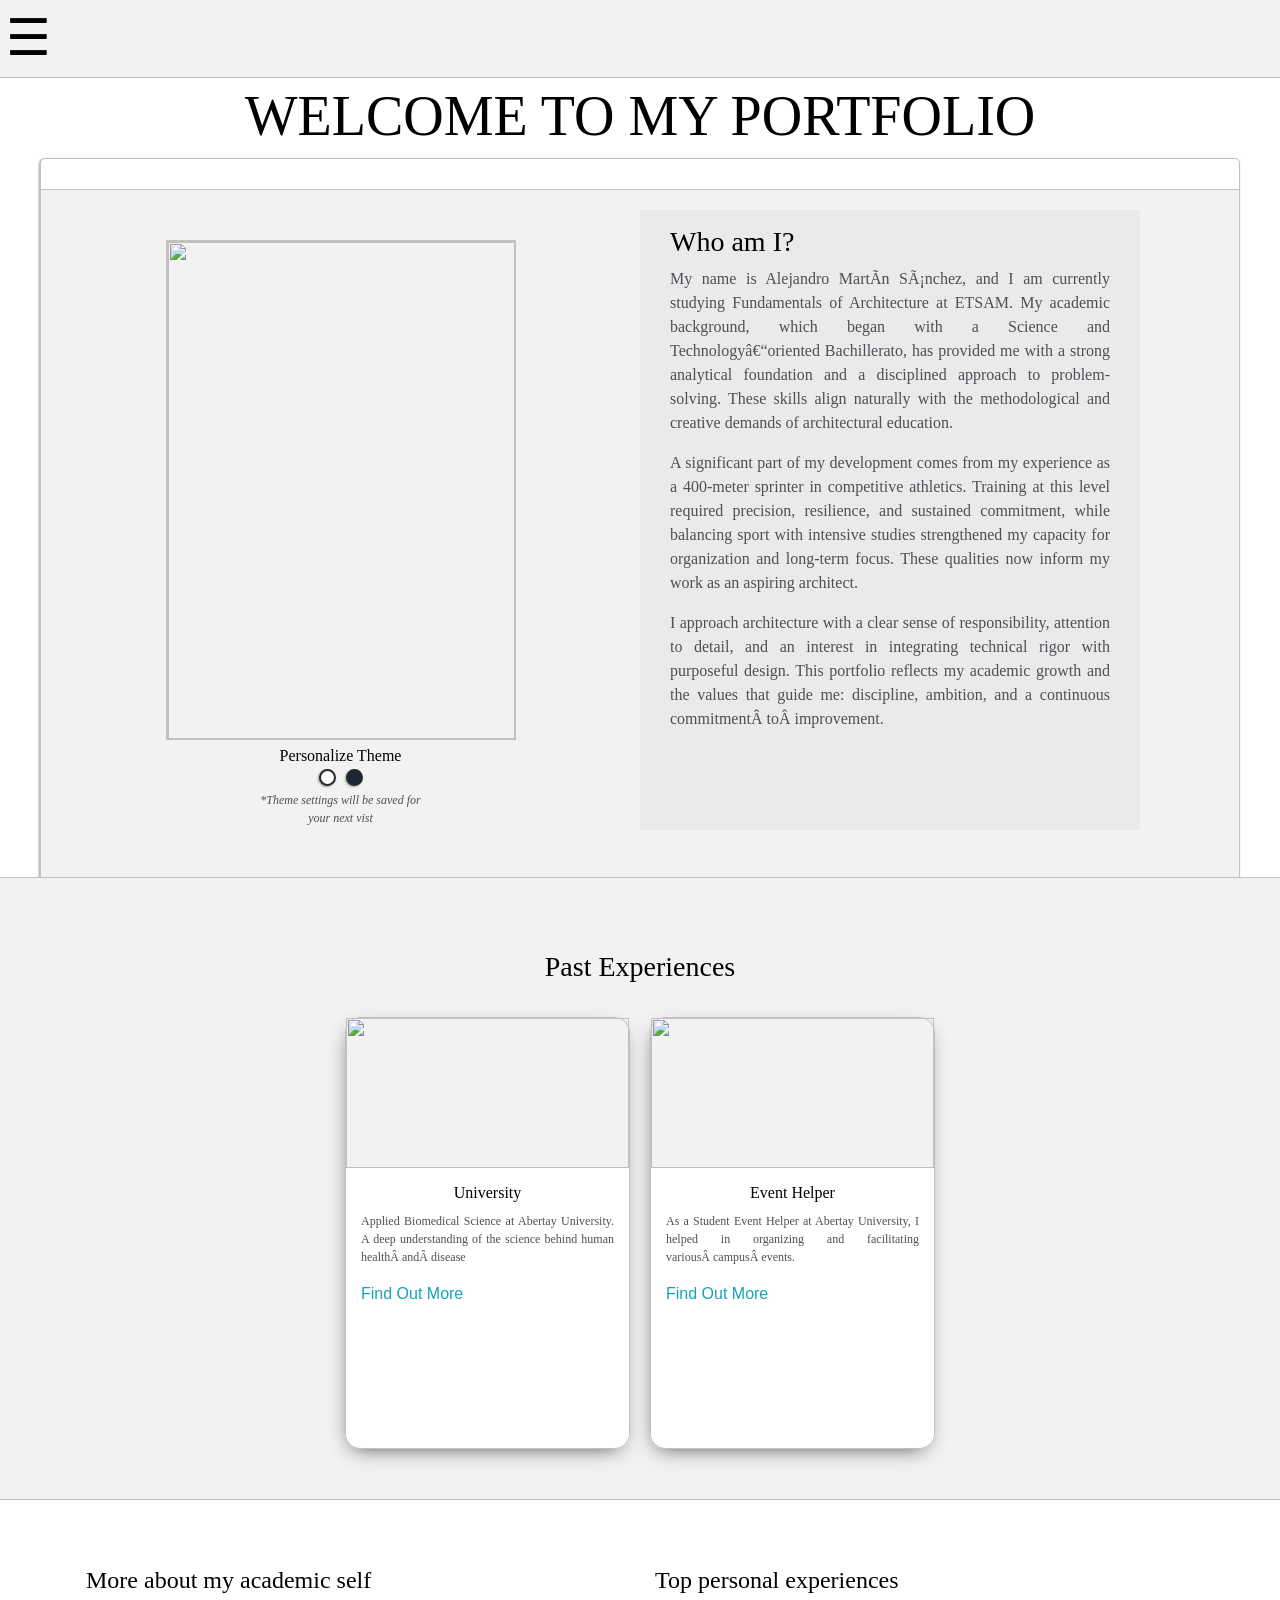
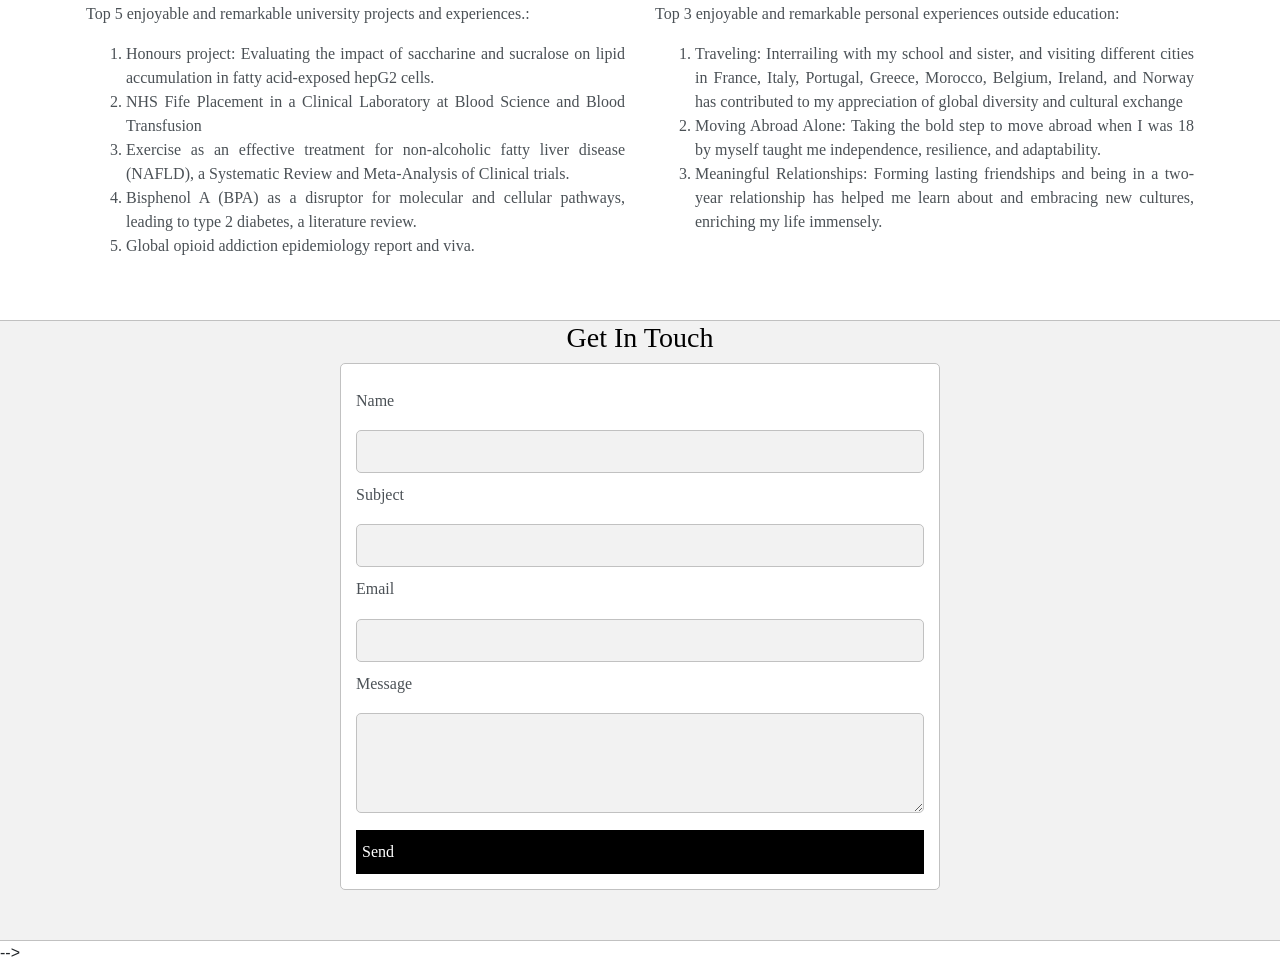
==== index.html @ e5fc4ca3 "Add files via upload" ====
<!DOCTYPE html>
<html>
<head>
	<title>Alejandro Martín Sánchez </title>
	
	<meta name="viewport" content="width=device-width, initial-scale=1, maximum-scale=1, minimum-scale=1" />
    <link rel="stylesheet" href="https://cdn.jsdelivr.net/npm/bootstrap@4.4.1/dist/css/bootstrap.min.css" integrity="sha384-Vkoo8x4CGsO3+Hhxv8T/Q5PaXtkKtu6ug5TOeNV6gBiFeWPGFN9MuhOf23Q9Ifjh" crossorigin="anonymous">
	<link href="https://fonts.googleapis.com/css2?family=Russo+One&display=swap" rel="stylesheet">
	<link href="https://fonts.googleapis.com/css2?family=Roboto+Mono:wght@500&family=Russo+One&display=swap" rel="stylesheet">
	<link rel="stylesheet" type="text/css" href="default.css">
	<link id="theme-style" rel="stylesheet" type="text/css" href="">
</head>

<body>
	<section class="s2">
	<div class="sidebar" id="mySidebar">
    <button class="close-btn" onclick="w3_close()">  &times;</button>
		<p style= font-size : 20px;></p>
    <ul class="menu">
        <li><a href="index.html" class="menu-item">Home</a></li>
        <li><a href="uni.html" class="menu-item">University</a></li>
		<li><a href="bal.html" class="menu-item">Basketball</a></li>
    </ul>
</div>
<div>
    <button class="menu-btn" onclick="w3_open()">&#9776;</button>
    </div>
</div>
</section>
	<section class="s1">

		<div class="main-container">
			<div class="greeting-wrapper">
				<h1><strong>WELCOME TO MY PORTFOLIO</strong></h1>
			</div>
			


<div class="intro-wrapper">
				<div class="nav-wrapper">

					<!-- Link around dots-wrapper added after tutorial video -->
					<a href="index.html">
						<div class="dots-wrapper">
							
						</div>
					</a>
					
<!--  

					<ul id="navigation">
						<li><a href="index.html#contact">Contact</a></li>

					</ul>
-->

				</div>
				<div class="left-column">
					<img id="profile_pic" src="images/atl.jpeg">
					<p></p>
					<h6 style="text-align: center;line-height: 0;">Personalize Theme</h5>

					<div id="theme-options-wrapper">
						<div data-mode="light" id="light-mode" class="theme-dot"></div>
						<div data-mode="blue" id="blue-mode" class="theme-dot"></div>
						
					</div>

					<p id="settings-note">*Theme settings will be saved for<br>your next vist</p>
				</div>

				<div class="right-column" style="text-align: justify;">

					<div id="preview-shadow">
						
							<h3>Who am I?</h3>
							<p>My name is Alejandro Martín Sánchez, and I am currently studying Fundamentals of Architecture at ETSAM. My academic background, which began with a Science and Technology–oriented Bachillerato, has provided me with a strong analytical foundation and a disciplined approach to problem-solving. These skills align naturally with the methodological and creative demands of architectural education.
</p><p>
A significant part of my development comes from my experience as a 400-meter sprinter in competitive athletics. Training at this level required precision, resilience, and sustained commitment, while balancing sport with intensive studies strengthened my capacity for organization and long-term focus. These qualities now inform my work as an aspiring architect.
</p><p>
I approach architecture with a clear sense of responsibility, attention to detail, and an interest in integrating technical rigor with purposeful design. This portfolio reflects my academic growth and the values that guide me: discipline, ambition, and a continuous commitment to improvement.
			</p>
						</div>
					</div>
				</div>
			</div>
		</div>
	</section>



<section class="s2">
		<div class="main-container">
			<br>
			<br>
			<br>

			<h3 style="text-align: center;">Past Experiences</h3>

			<div class="post-wrapper1">
	
				<div>
					<div class="post1">
						<img class="thumbnail1" src="images/abertay.jpg">
						<div class="post-preview">
							<h6 class="post-title1">University</h6>
							<p class="post-intro">Applied Biomedical Science at Abertay University. A deep understanding of the science behind human health and disease</p>
							<a href="uni.html">Find Out More</a>
						</div>
					</div>
				</div>
				
				<div>
					<div class="post1">
						<img class="thumbnail1" src="images/portada.jpg">
						<div class="post-preview">
							<h6 class="post-title1">Event Helper</h6>
							<p class="post-intro">As a Student Event Helper at Abertay University, I helped in organizing and facilitating various campus events.</p>
							<a href="seh.html">Find Out More</a>
						</div>
					</div>
				</div>

			</div>
		</div>
	</section>


	<section class="s3">
		<div class="container">

	<div class="row" style="margin-bottom: 30px; margin-top: 50px;  text-align: justify; justify:center;">
        <div class="col-md-6" >
            <div class="title"><h4>More about my academic self</h4></div>		
				<p>Top 5 enjoyable and remarkable university projects and experiences.:</p>
				<ol>
					<li>Honours project: Evaluating the impact of saccharine and sucralose on lipid accumulation in fatty acid-exposed hepG2 cells.</li>
					<li>NHS Fife Placement in a Clinical Laboratory at Blood Science and Blood Transfusion</li>
					<li>Exercise as an effective treatment for non-alcoholic fatty liver disease (NAFLD), a Systematic Review and Meta-Analysis of Clinical trials.</li>
					<li>Bisphenol A (BPA) as a disruptor for molecular and cellular pathways, leading to type 2 diabetes, a literature review.</li>
					<li>Global opioid addiction epidemiology report and viva.</li>
				</ol>
			
        </div>
       <div class="col-md-6">
            <div class="title"><h4>Top personal experiences</h4></div>
			
			<p> Top 3 enjoyable and remarkable personal experiences outside education:</p>
				<ol>
					<li>Traveling: Interrailing with my school and sister, and visiting different cities in France, Italy, Portugal, Greece, Morocco, Belgium, Ireland, and Norway has contributed to my appreciation of global diversity and cultural exchange</li>
					<li>Moving Abroad Alone: Taking the bold step to move abroad when I was 18 by myself taught me independence, resilience, and adaptability.</li>
					<li>Meaningful Relationships: Forming lasting friendships and being in a two-year relationship has helped me learn about and embracing new cultures, enriching my life immensely.</li>
				</ol>
        </div>
    </div>
	</section>

	

	<section class="s2">
		<div class="main-container">
			<a href=""></a>
			<h3 style="text-align: center;">Get In Touch</h3>

			<form id="contact-form">
				<a name="contact"></a>

				<label>Name</label>
				<input class="input-field" type="text" name="name">

				<label>Subject</label>
				<input class="input-field" type="text" name="subject">

				<label>Email</label>
				<input class="input-field" type="text" name="email">

				<label>Message</label>
				<textarea class="input-field" name="message"></textarea>

				<input id="submit-btn" type="submit" value="Send">
			</form>
		</div>
	</section> 
-->
	<script type="text/javascript" src="script.js"></script>
</body>
</html>
---- default.css ----
:root{
	--mainColor:#fff;
	--secondaryColor:#f2f2f2;

	--borderColor:#c1c1c1;

	--mainText:black;
	--secondaryText:#4b5156;

	--themeDotBorder:#24292e;

	--previewBg:rgb(251, 249, 243, 0.8);
	--previewShadow:#eaeaea;


	--buttonColor:black;


}


html, body{
	padding: 0;
	margin: 0;
	scroll-behavior: smooth;
	    height: 100%;

}

body *{
	transition: 0.3s;
}


h1, h2, h3, h4, h5, h6, strong{
	color: var(--mainText);
	font-family: 'Century Gothic';
	font-weight: 500;
}

p, li, span, label, input, textarea{
	color: var(--secondaryText);
	font-family: 'Century Gothic';
	text-align:justify;
}

a{
	text-decoration: none;
	color:#17a2b8;
}

ul{
	list-style: none;
}

h1 { font-size: 56px;}
h2 { font-size: 36px;}
h3 { font-size: 28px;}
h4 { font-size: 24px;}
h5 { font-size: 20px;}
h6 { font-size: 16px;}


.sidebar {
    position: fixed;
    width: 250px;
    height: 100%;
    background-color: #333;
    color: white;
    transition: transform 0.3s ease;
    transform: translateX(-100%);
    z-index: 1000;
    padding-top: 10px;
    padding-bottom: 20px;
}

.sidebar.show {
    transform: translateX(0);
}

.close-btn {
    position: absolute;
    top: 10px;
    right: 25px;
    font-size: 36px;
    background: none;
    border: none;
    color: white;
    cursor: pointer;
}

.menu {
    list-style-type: none;
    padding: 0;
}

.menu-item {
    display: block;
    padding: 10px 20px;
    text-decoration: none;
    color: white; /* Ensure the text is white */
    font-size: 18px;
    transition: background 0.3s ease, padding-left 0.3s ease;
}

.menu-item:hover {
    background-color: #575757;
    padding-left: 30px;
    color: white; /* Ensure the text remains white on hover */
}

.menu-btn {
    font-size: 50px;
    cursor: pointer;
    background: none;
    border: none;
}

.container {
    padding: 16px;
}

.s1{
	background-color: var(--mainColor);
	border-bottom:1px solid var(--borderColor);
	overflow:auto;
	height: 800px;
	padding: 5px;
	
}

.s2{
	background-color: var(--secondaryColor);
	border-bottom:1px solid var(--borderColor);
	overflow:auto;
	height: auto;
}
.s3{
	background-color: var(--mainColor);
	border-bottom:1px solid var(--borderColor);
	overflow:auto;
}




.main-container{
	width: 1200px;
	margin: 0 auto;
}


.greeting-wrapper{
	display: grid;
	text-align: center;
	align-content: center;
	min-height: 3em;
	

}

.intro-wrapper{
	background-color: var(--secondaryColor);
	border:1px solid var(--borderColor);
	border-radius:5px 5px 0 0;


	-webkit-box-shadow: -1px 1px 3px -1px rgba(0,0,0,0.75);
	-moz-box-shadow: -1px 1px 3px -1px rgba(0,0,0,0.75);
	box-shadow: -1px 1px 3px -1px rgba(0,0,0,0.75);

	display: grid;
	grid-template-columns: 1fr 1fr;
	grid-template-areas: 
		'nav-wrapper nav-wrapper'
		'left-column right-column'
	;
}


.nav-wrapper{
	border-radius:5px 5px 0 0;
	grid-area:nav-wrapper;
	border-bottom: 1px solid var(--borderColor);
	display: flex;
	justify-content: space-between;
	align-items: center;
	background-color: var(--mainColor);
	padding-top: 10px;

}

#navigation a{
	color:var(--mainText);
}


#navigation{
	margin:0;
	padding: 10px;
}

#navigation li{
	display: inline-block;
	margin-right: 5px;
	margin-left:5px;
}

.dots-wrapper{
	display: flex;
	padding: 10px;
}

#dot-1{
	background-color:  #FC6058;
}

#dot-2{
	background-color:  #FEC02F;
}

#dot-3{
	background-color:  #2ACA3E;
}


.browser-dot{
	background-color: black;
	height: 15px;
	width: 15px;
	border-radius: 50%;
	margin: 5px;

	-webkit-box-shadow: -1px 1px 3px -1px rgba(0,0,0,0.75);
	-moz-box-shadow: -1px 1px 3px -1px rgba(0,0,0,0.75);
	box-shadow: -1px 1px 3px -1px rgba(0,0,0,0.75);

}


.left-column{
	grid-area: 2;
	padding-top:50px;
	padding-bottom: 50px;
	
}

#profile_pic{
	display: block;
	margin:0 auto;

	height: 500px;
	width: 350px;
	object-fit: cover;
	border:2px solid var(--borderColor);
}


#theme-options-wrapper{
	display: flex;
	justify-content: center;
}

.theme-dot{
	height: 17px;
	width: 17px;
	background-color: black;
	border-radius: 50%;

	margin: 5px;
	border:2px solid var(--themeDotBorder);

	-webkit-box-shadow: -1px 1px 3px -1px rgba(0,0,0,0.75);
	-moz-box-shadow: -1px 1px 3px -1px rgba(0,0,0,0.75);
	box-shadow: -1px 1px 3px -1px rgba(0,0,0,0.75);

	cursor: pointer;
}


.theme-dot:hover{
	border-width: 5px;
}


#light-mode{
	background-color: #fff;
}

#blue-mode{
	background-color: #192734;
}

#green-mode{
	background-color: #78866b;
}

#purple-mode{
	background-color: #7E4C74;
}

#settings-note{
	font-size: 12px;
	font-style: italic;
	text-align: center;
}

.right-column{
	grid-area: right-column;
	display: grid;
	padding-top: 20px;
	padding-bottom: 20px;
	height:660px;
}


#preview-shadow {
    background-color: var(--previewShadow);
    max-width: 500px;
    max-height: 780px;
    padding-left: 30px;
    padding-right: 30px;
    padding-top: 15px;
}

#preview{
	max-width: 600px;
	max-height:610px;
	border:1.5px solid #17a2b8;
	background-color: var(--previewBg);
	padding:15px;
	position: relative;
}

.corner{
	width:7px;
	height: 7px;
	border-radius: 50%;
	border:1.5px solid #17a2b8;
	background-color: #fff;
	position: absolute;
}

#corner-tl{
	top:-5px;
	left: -5px
}

#corner-tr{
	top:-5px;
	right: -5px
}


#corner-br{
	bottom:-5px;
	right: -5px
}


#corner-bl{
	bottom:-5px;
	left: -5px
}

.about-wrapper{
	display: grid;
	grid-template-columns: repeat(auto-fit, minmax(320px, 1fr));
	padding-bottom: 50px;
	padding-top: 50px;
	gap:100px;
}


#skills{
	display: flex;
	justify-content: space-evenly;
	background-color: var(--previewShadow);
}

.social-links{
	display: grid;
	align-content: center;
	text-align: center;
}

#social_img{
	width: 100%;
}


.post-wrapper{
	display: grid;
	grid-template-columns: repeat(auto-fit, 380px);
	gap:20px;
	justify-content: center;
	padding-bottom: 50px;
}

.post-wrapper1{
	display: grid;
	grid-template-columns: repeat(auto-fit, 285px);
	gap:20px;
	justify-content: center;
	padding-top:25px;
	padding-bottom: 50px;
}
.post{
	display: flex;
    flex-direction: column;
    justify-content: space-between;
    border: 1px solid var(--borderColor);
    -webkit-box-shadow: -2px 7px 21px -9px rgba(0,0,0,0.75);
    -moz-box-shadow: -2px 7px 21px -9px rgba(0,0,0,0.75);
    box-shadow: -2px 7px 21px -9px rgba(0,0,0,0.75);
    width: 500px; /* Fixed width */
    height: 395px; /* Fixed height */
    border-radius: 15px; /* Makes the borders round */
}
.post1{
	border: 1px solid var(--borderColor);
	-webkit-box-shadow: -2px 7px 21px -9px rgba(0,0,0,0.75);
	-moz-box-shadow: -2px 7px 21px -9px rgba(0,0,0,0.75);
	border-radius: 15px; /* Makes the borders round */
}


.thumbnail{
	display: block;
	width: 100%;
	height:100px;
	object-fit: cover;
}
.thumbnail1{
	display: block;
	width: 100%;
	height:150px;
	object-fit: cover;
}

.post-preview{
	background-color: #fff;
	padding:15px;
	flex-grow: 1;
	border-bottom-left-radius: 15px; /* Makes the bottom left corner round */
    border-bottom-right-radius: 15px;
	height: 280px;
}

.post-title{
	color:black;
	margin: 0;
	text-align: center;
}
.post-title1{
	color:black;
	margin: 0;
	text-align: center;
		padding-bottom:10px;
}

.post-intro{
	color:#4b5156;
	font-size: 12px;
}
.pdfs-container {
            display: flex;
            justify-content: center;
            align-items: center;
            /* Full viewport height height: 100vh; */
        }
.poster-container {
            display: flex;
            justify-content: center;
            align-items: center;
             height: 100vh;/* Full viewport height */
        }


#contact-form{
	display: block;
	max-width: 600px;
	margin: 0 auto;
	border: 1px solid var(--borderColor);
	padding: 15px;
	border-radius: 5px;
	background-color: var(--mainColor);
	margin-bottom: 50px;

}

#contact-form label{
	line-height: 2.7em;
}

#contact-form textarea{
	min-height: 100px;
	font-size: 14px;
}


.input-field{
	width: 100%;
	padding-top: 10px;
	padding-bottom:10px; 
	background-color: var(--secondaryColor);
	border-radius: 5px;
	border:1px solid var(--borderColor);
	font-size: 14px;
}


#submit-btn{
	margin-top: 10px;
	width: 100%;
	padding-top: 10px;
	padding-bottom:10px; 
	color: #fff;
	background-color: var(--buttonColor);
	border:none;
}


.mySlides {
    display: none;
}

img {
    vertical-align: middle;
}

/* Slideshow container */
.slideshow-container {
    max-width: 830px;
    position: relative;
    margin: auto;
    border: 5px solid #ddd;
    padding: 10px;
    border-radius: 10px;
    box-shadow: 0 4px 8px rgba(0, 0, 0, 0.1);
}

@keyframes fade {
    from {opacity: .4}
    to {opacity: 1}
}

/* On smaller screens, decrease text size */
@media only screen and (max-width: 300px) {
    .prev, .next, .text {font-size: 11px}
}

/* Centering the slideshow container */
.slideshow-container {
    display: flex;
    justify-content: center;
    align-items: center;
}

@media screen and (max-width: 800px){
	.intro-wrapper{
		grid-template-columns: 1fr;
		grid-template-areas: 
			'nav-wrapper'
			'left-column'
			'right-column'
		;
	}

	.right-column{
		justify-content: center;
	}

}

@media screen and (max-width: 400px){
	#preview-shadow{
		max-width: 280px;
		height: 180px;
		padding-left: 10px;
		padding-top: 10px;
	}

	#preview{
		width: 280px;

	}

}
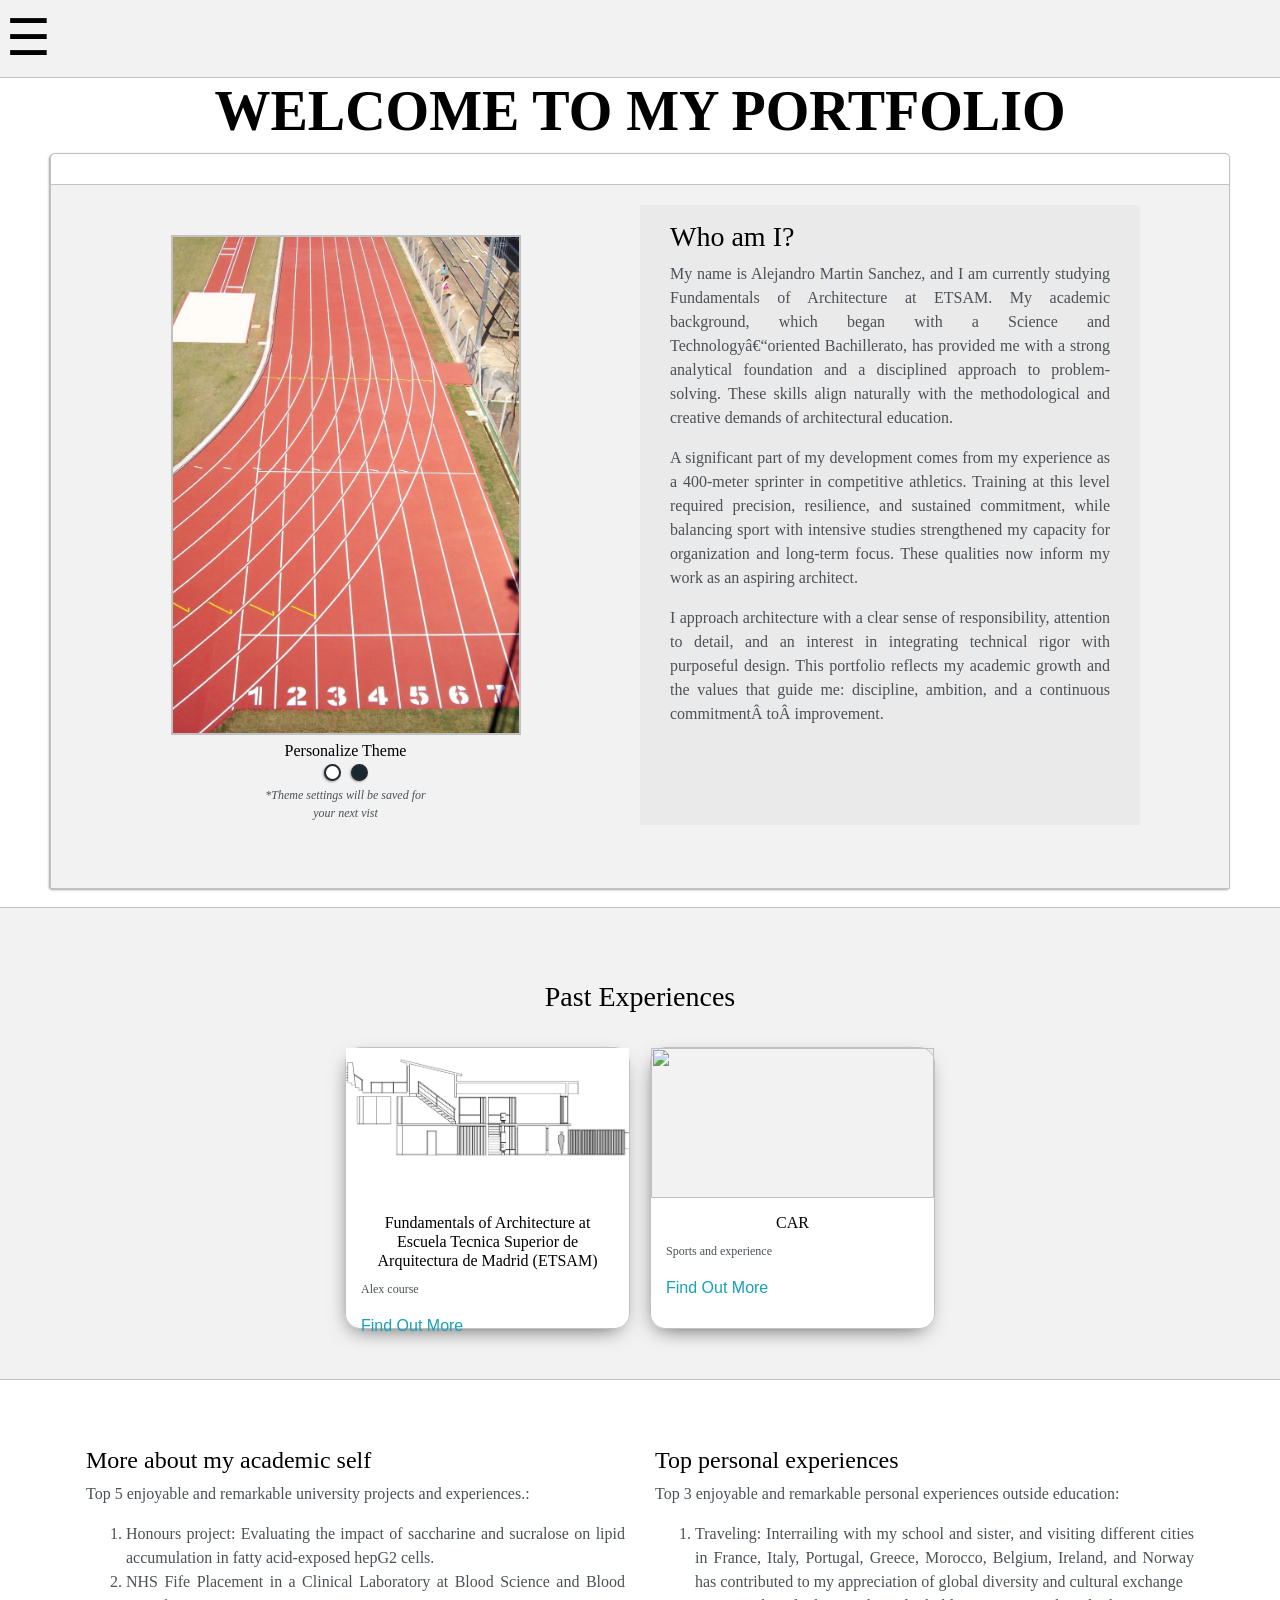
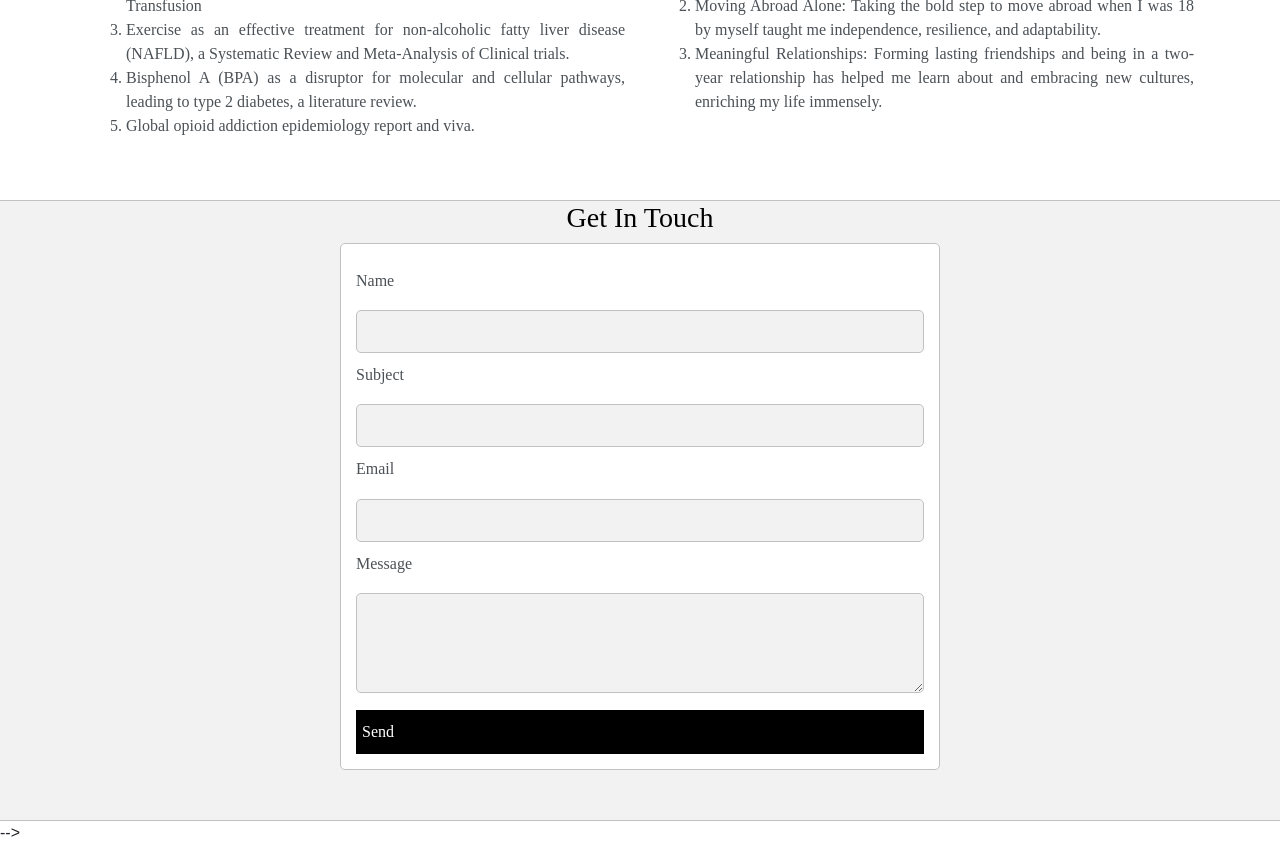
==== commit 39741ef4: "Add files via upload" ====
--- a/index.html
+++ b/index.html
@@ -1,7 +1,7 @@
 <!DOCTYPE html>
 <html>
 <head>
-	<title>Alejandro Martín Sánchez </title>
+	<title>Alejandro Martin Sanchez </title>
 	
 	<meta name="viewport" content="width=device-width, initial-scale=1, maximum-scale=1, minimum-scale=1" />
     <link rel="stylesheet" href="https://cdn.jsdelivr.net/npm/bootstrap@4.4.1/dist/css/bootstrap.min.css" integrity="sha384-Vkoo8x4CGsO3+Hhxv8T/Q5PaXtkKtu6ug5TOeNV6gBiFeWPGFN9MuhOf23Q9Ifjh" crossorigin="anonymous">
@@ -18,8 +18,8 @@
 		<p style= font-size : 20px;></p>
     <ul class="menu">
         <li><a href="index.html" class="menu-item">Home</a></li>
-        <li><a href="uni.html" class="menu-item">University</a></li>
-		<li><a href="bal.html" class="menu-item">Basketball</a></li>
+        <li><a href="universidad.html" class="menu-item">University</a></li>
+		<li><a href="car.html" class="menu-item">High-performance Athlete</a></li>
     </ul>
 </div>
 <div>
@@ -74,7 +74,7 @@
 					<div id="preview-shadow">
 						
 							<h3>Who am I?</h3>
-							<p>My name is Alejandro Martín Sánchez, and I am currently studying Fundamentals of Architecture at ETSAM. My academic background, which began with a Science and Technology–oriented Bachillerato, has provided me with a strong analytical foundation and a disciplined approach to problem-solving. These skills align naturally with the methodological and creative demands of architectural education.
+							<p>My name is Alejandro Martin Sanchez, and I am currently studying Fundamentals of Architecture at ETSAM. My academic background, which began with a Science and Technology–oriented Bachillerato, has provided me with a strong analytical foundation and a disciplined approach to problem-solving. These skills align naturally with the methodological and creative demands of architectural education.
 </p><p>
 A significant part of my development comes from my experience as a 400-meter sprinter in competitive athletics. Training at this level required precision, resilience, and sustained commitment, while balancing sport with intensive studies strengthened my capacity for organization and long-term focus. These qualities now inform my work as an aspiring architect.
 </p><p>
@@ -101,11 +101,11 @@
 	
 				<div>
 					<div class="post1">
-						<img class="thumbnail1" src="images/abertay.jpg">
+						<img class="thumbnail1" src="images/sa.jpg">
 						<div class="post-preview">
-							<h6 class="post-title1">University</h6>
-							<p class="post-intro">Applied Biomedical Science at Abertay University. A deep understanding of the science behind human health and disease</p>
-							<a href="uni.html">Find Out More</a>
+							<h6 class="post-title1"> Fundamentals of Architecture at Escuela Tecnica Superior de Arquitectura de Madrid (ETSAM)</h6>
+							<p class="post-intro">Alex course</p>
+							<a href="universidad.html">Find Out More</a>
 						</div>
 					</div>
 				</div>
@@ -114,9 +114,9 @@
 					<div class="post1">
 						<img class="thumbnail1" src="images/portada.jpg">
 						<div class="post-preview">
-							<h6 class="post-title1">Event Helper</h6>
-							<p class="post-intro">As a Student Event Helper at Abertay University, I helped in organizing and facilitating various campus events.</p>
-							<a href="seh.html">Find Out More</a>
+							<h6 class="post-title1">CAR</h6>
+							<p class="post-intro">Sports and experience</p>
+							<a href="car.html">Find Out More</a>
 						</div>
 					</div>
 				</div>
--- a/default.css
+++ b/default.css
@@ -35,7 +35,6 @@
 h1, h2, h3, h4, h5, h6, strong{
 	color: var(--mainText);
 	font-family: 'Century Gothic';
-	font-weight: 500;
 }
 
 p, li, span, label, input, textarea{
@@ -124,9 +123,8 @@
 	background-color: var(--mainColor);
 	border-bottom:1px solid var(--borderColor);
 	overflow:auto;
-	height: 800px;
-	padding: 5px;
-	
+	height: 830px;
+	padding-bottom: 10px;	
 }
 
 .s2{
@@ -147,6 +145,8 @@
 .main-container{
 	width: 1200px;
 	margin: 0 auto;
+	padding-left: 10px;
+	padding-right: 10px;
 }
 
 
@@ -163,7 +163,6 @@
 	background-color: var(--secondaryColor);
 	border:1px solid var(--borderColor);
 	border-radius:5px 5px 0 0;
-
 
 	-webkit-box-shadow: -1px 1px 3px -1px rgba(0,0,0,0.75);
 	-moz-box-shadow: -1px 1px 3px -1px rgba(0,0,0,0.75);
@@ -428,7 +427,7 @@
 .thumbnail{
 	display: block;
 	width: 100%;
-	height:100px;
+	height:200px;
 	object-fit: cover;
 }
 .thumbnail1{
@@ -444,7 +443,7 @@
 	flex-grow: 1;
 	border-bottom-left-radius: 15px; /* Makes the bottom left corner round */
     border-bottom-right-radius: 15px;
-	height: 280px;
+	height: 130px;
 }
 
 .post-title{
